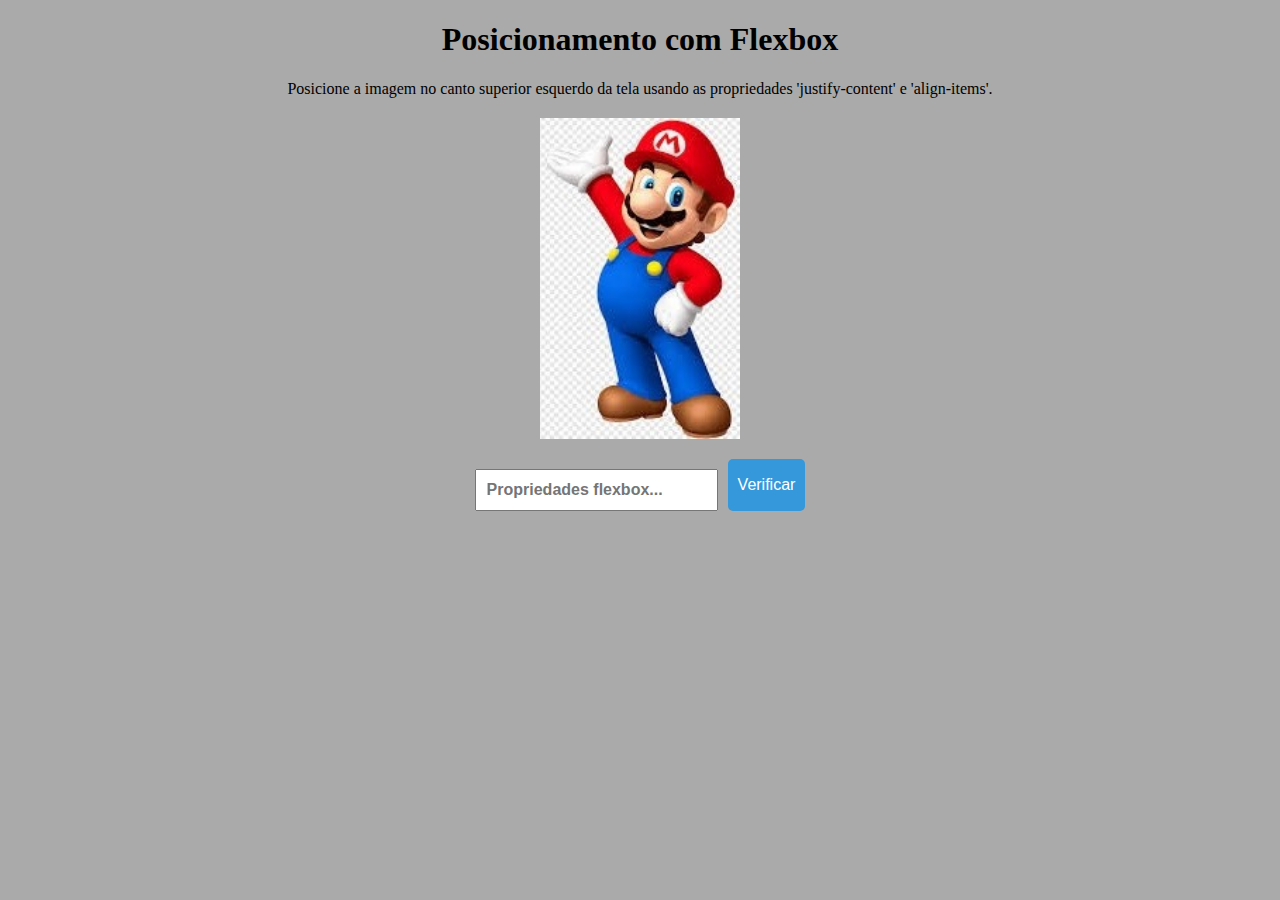
==== src/html/index.html @ 97d3c974 "att" ====
<!DOCTYPE html>
<html>

<head>
    <title>Flexbox</title>
    <meta charset="UTF-8" />
    <meta http-equiv="X-UA-Compatible" content="IE=edge" />
    <meta name="viewport" content="width=device-width, initial-scale=1.0" />
    <link rel="stylesheet" href="../css/styles.css" />
</head>

<body>
    <h1>Posicionamento com Flexbox</h1>
    <p id="texto-tarefa"></p>
    <div class="questao">
        <img src="../img/mario.jpg" alt="Imagem de exemplo" />
        <form class="teste">
            <input type="text" id="resposta" placeholder="Propriedades flexbox..." />
            <button type="submit">Verificar</button>
        </form>
        <p id="resultado"></p>
    </div>

    <!-- Modal com as novas tarefas -->
    <div for="resposta" id="modal" class="modal">
        <div class="conteudo-modal"></div>
    </div>

    <script src="../js/script.js"></script>
</body>

</html>
---- src/css/styles.css ----
* {
    box-sizing: border-box;
}

html,
body {
    margin: 0;
    padding: 0;
    background-color: #aaa;
}

h1 {
    text-align: center;
}

#texto-tarefa {
    display: block;
    text-align: center;
}

.questao {
    display: flex;
    flex-direction: column;
    align-items: center;
    margin: 20px;
    position: relative;
}

.questao img {
    width: 200px;
    height: auto;
}

.teste {
    display: flex;
    margin-top: 20px;
}

input[type="text"] {
    flex: 1;
    padding: 10px;
    margin-right: 10px;
    font-size: 16px;
}

button[type="submit"] {
    background-color: #3498db;
    color: #fff;
    padding: 10px;
    border: none;
    border-radius: 5px;
    cursor: pointer;
    font-size: 16px;
}

#resposta {
    margin-top: 10px;
    font-weight: bold;
}

.modal {
    display: none;
    position: fixed;
    z-index: 1;
    left: 0;
    top: 0;
    width: 100%;
    height: 100%;
    background-color: rgba(0, 0, 0, 0.4);
}

.modal-content {
    background-color: #fff;
    margin: 20% auto;
    padding: 20px;
    border: 1px solid #888;
    width: 80%;
    max-width: 500px;
}

.modal-content h2 {
    margin-top: 0;
}

.modal-content p {
    margin-bottom: 10px;
}

.close {
    color: #aaa;
    float: right;
    font-size: 28px;
    font-weight: bold;
}

.close:hover,
.close:focus {
    color: black;
    text-decoration: none;
    cursor: pointer;
}
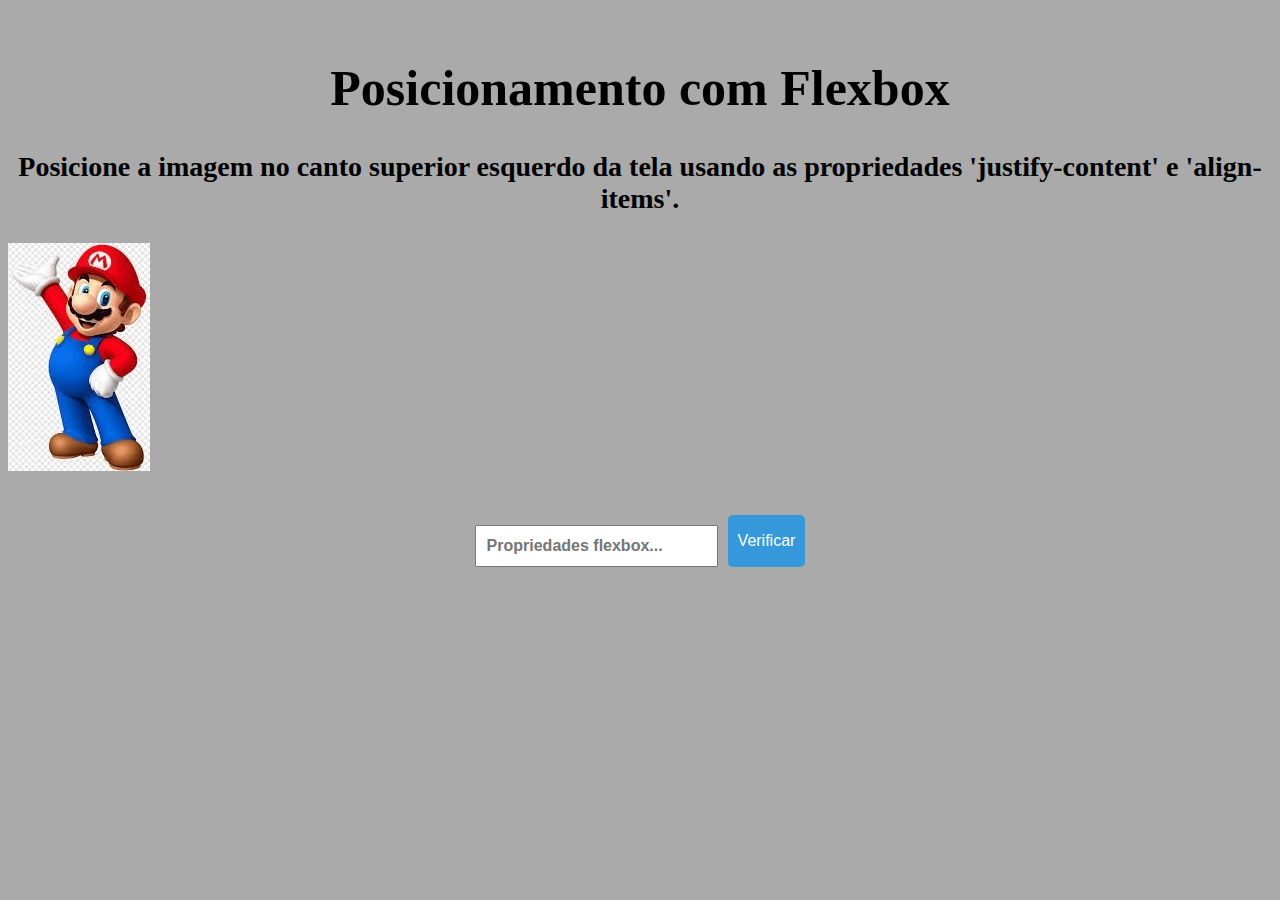
==== commit 0ce05324: "att" ====
--- a/src/html/index.html
+++ b/src/html/index.html
@@ -1,32 +1,35 @@
 <!DOCTYPE html>
 <html>
-
-<head>
+  <head>
     <title>Flexbox</title>
     <meta charset="UTF-8" />
     <meta http-equiv="X-UA-Compatible" content="IE=edge" />
     <meta name="viewport" content="width=device-width, initial-scale=1.0" />
     <link rel="stylesheet" href="../css/styles.css" />
-</head>
+  </head>
 
-<body>
+  <body>
     <h1>Posicionamento com Flexbox</h1>
     <p id="texto-tarefa"></p>
+    <img class="imagem" src="../img/mario.jpg" alt="Imagem de exemplo" />
+
     <div class="questao">
-        <img src="../img/mario.jpg" alt="Imagem de exemplo" />
-        <form class="teste">
-            <input type="text" id="resposta" placeholder="Propriedades flexbox..." />
-            <button type="submit">Verificar</button>
-        </form>
-        <p id="resultado"></p>
+      <form class="teste">
+        <input
+          type="text"
+          id="resposta"
+          placeholder="Propriedades flexbox..."
+        />
+        <button type="submit">Verificar</button>
+      </form>
+      <p id="resultado"></p>
     </div>
 
     <!-- Modal com as novas tarefas -->
     <div for="resposta" id="modal" class="modal">
-        <div class="conteudo-modal"></div>
+      <div class="conteudo-modal"></div>
     </div>
 
     <script src="../js/script.js"></script>
-</body>
-
-</html>+  </body>
+</html>
--- a/src/css/styles.css
+++ b/src/css/styles.css
@@ -4,19 +4,25 @@
 
 html,
 body {
-    margin: 0;
+  
+    margin-top: 2%;
     padding: 0;
     background-color: #aaa;
 }
 
 h1 {
     text-align: center;
+    font-size: 50px;
 }
 
 #texto-tarefa {
     display: block;
     text-align: center;
+    font-size: 28px;
+    font-weight: bolder;
+
 }
+
 
 .questao {
     display: flex;
@@ -83,7 +89,7 @@
 }
 
 .modal-content p {
-    margin-bottom: 10px;
+    margin-bottom: 11px;
 }
 
 .close {
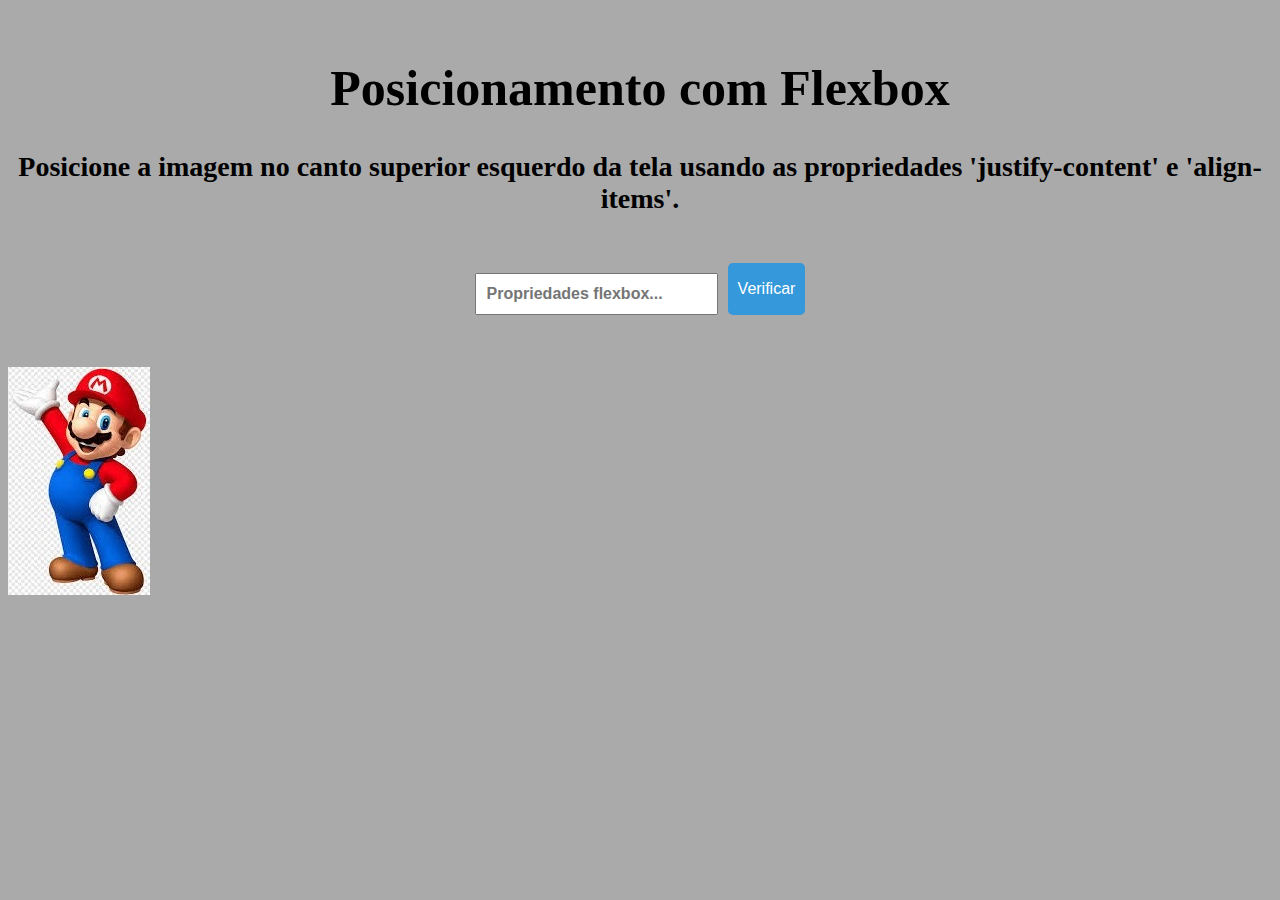
==== commit 55ede8b3: "att" ====
--- a/src/html/index.html
+++ b/src/html/index.html
@@ -11,7 +11,6 @@
   <body>
     <h1>Posicionamento com Flexbox</h1>
     <p id="texto-tarefa"></p>
-    <img class="imagem" src="../img/mario.jpg" alt="Imagem de exemplo" />
 
     <div class="questao">
       <form class="teste">
@@ -24,6 +23,7 @@
       </form>
       <p id="resultado"></p>
     </div>
+    <img class="imagem" src="../img/mario.jpg" alt="Imagem de exemplo" />
 
     <!-- Modal com as novas tarefas -->
     <div for="resposta" id="modal" class="modal">
--- a/src/css/styles.css
+++ b/src/css/styles.css
@@ -23,18 +23,12 @@
 
 }
 
-
 .questao {
+    position: relative;
     display: flex;
     flex-direction: column;
     align-items: center;
     margin: 20px;
-    position: relative;
-}
-
-.questao img {
-    width: 200px;
-    height: auto;
 }
 
 .teste {
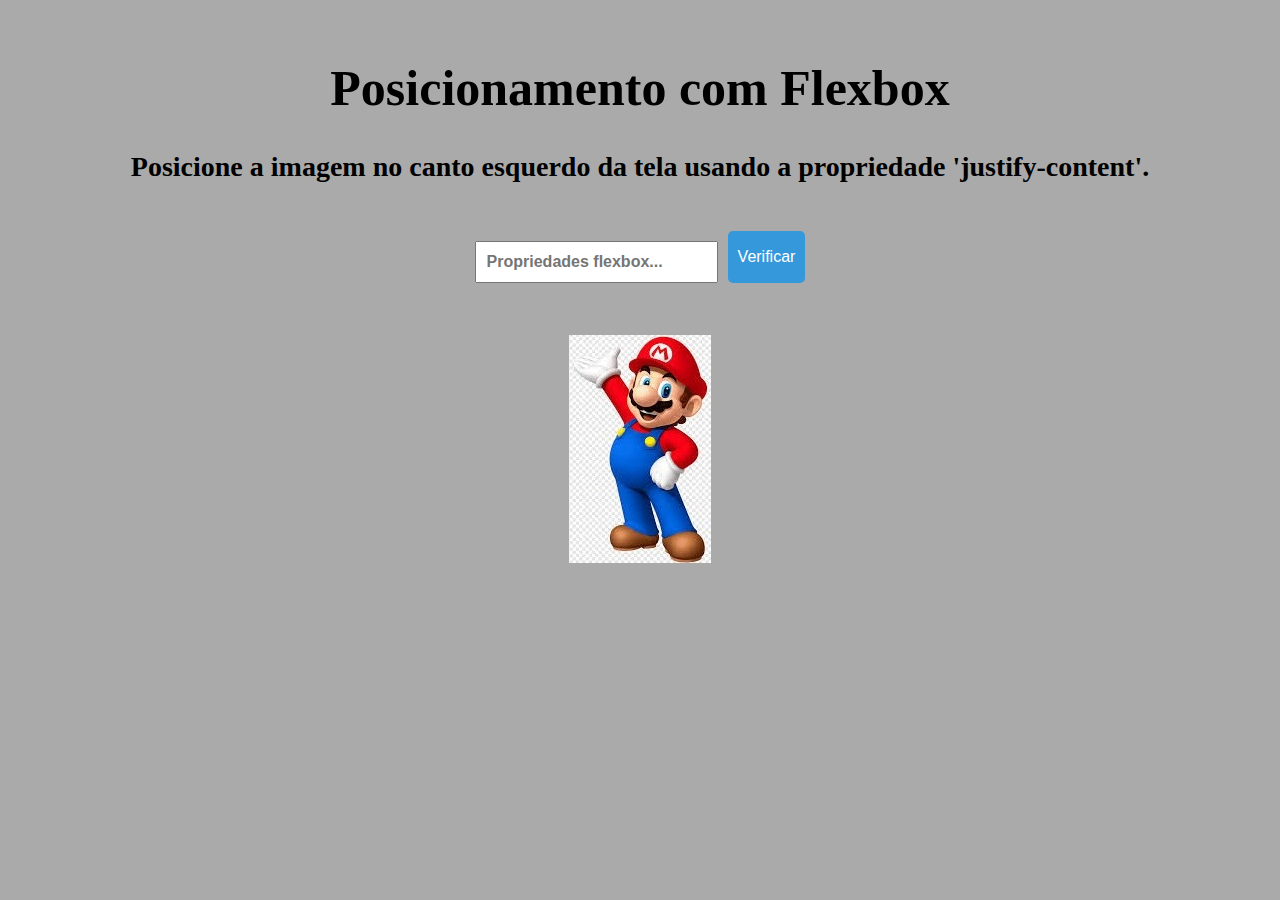
==== commit 35168ba1: "att" ====
--- a/src/html/index.html
+++ b/src/html/index.html
@@ -23,8 +23,9 @@
       </form>
       <p id="resultado"></p>
     </div>
-    <img class="imagem" src="../img/mario.jpg" alt="Imagem de exemplo" />
-
+    <div class="imgMario">
+      <img class="imagem" src="../img/mario.jpg" alt="Imagem de exemplo" />
+    </div>
     <!-- Modal com as novas tarefas -->
     <div for="resposta" id="modal" class="modal">
       <div class="conteudo-modal"></div>
--- a/src/css/styles.css
+++ b/src/css/styles.css
@@ -21,6 +21,12 @@
     font-size: 28px;
     font-weight: bolder;
 
+}
+
+.imgMario {
+    display: flex;
+    justify-content: center;
+    margin-bottom: 20px;
 }
 
 .questao {
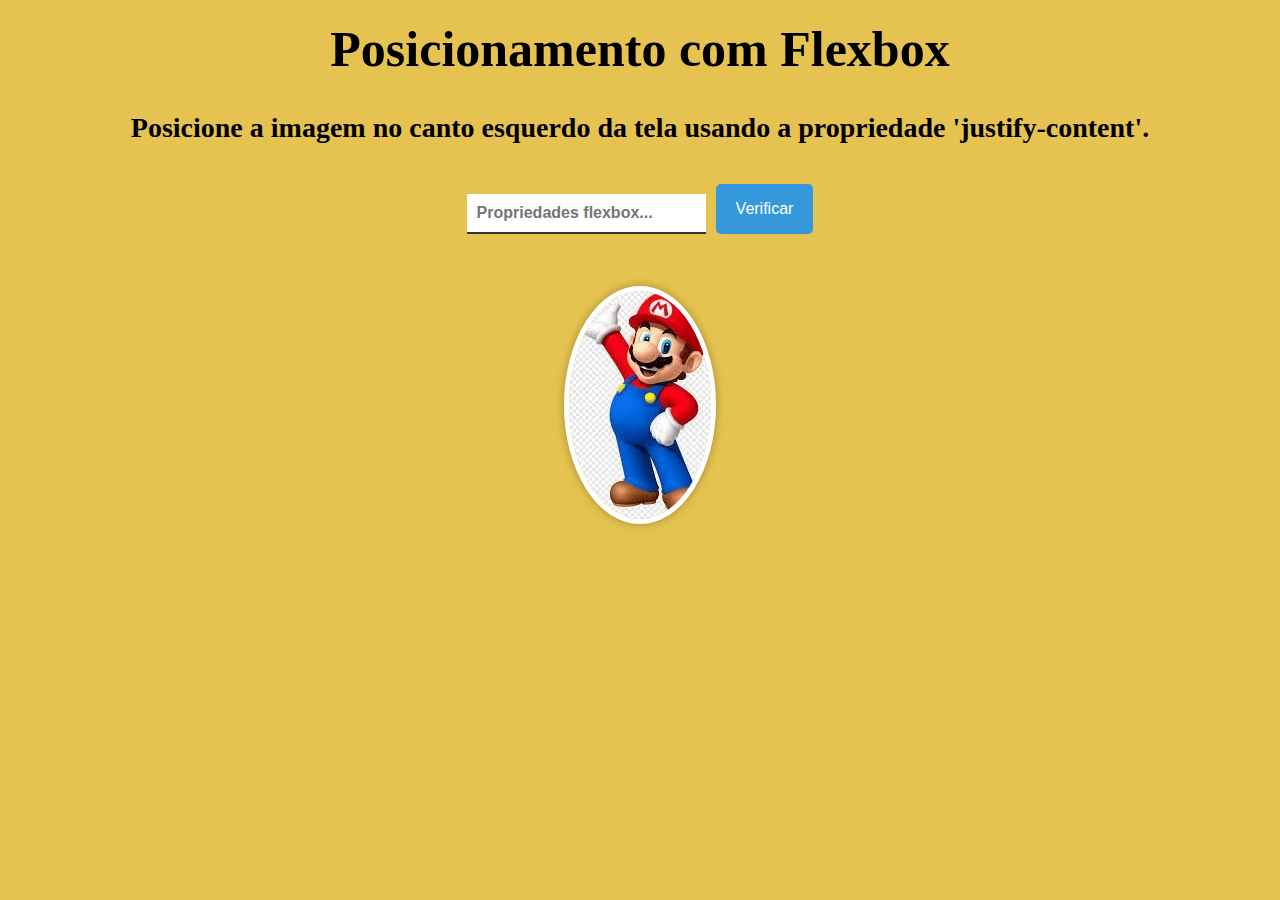
==== commit 7725f158: "att" ====
--- a/src/html/index.html
+++ b/src/html/index.html
@@ -24,11 +24,19 @@
       <p id="resultado"></p>
     </div>
     <div class="imgMario">
-      <img class="imagem" src="../img/mario.jpg" alt="Imagem de exemplo" />
+      <img
+        class="imagem elemento"
+        src="../img/mario.jpg"
+        alt="Imagem de exemplo"
+      />
     </div>
     <!-- Modal com as novas tarefas -->
     <div for="resposta" id="modal" class="modal">
-      <div class="conteudo-modal"></div>
+      <div class="modal-content">
+        <h2>Título do modal</h2>
+        <p>Conteúdo do modal...</p>
+        <span class="close">&times;</span>
+      </div>
     </div>
 
     <script src="../js/script.js"></script>
--- a/src/css/styles.css
+++ b/src/css/styles.css
@@ -1,70 +1,101 @@
 * {
     box-sizing: border-box;
+  }
+  
+  html,
+  body {
+    margin: 0;
+    padding: 0;
+    background-color: #e6c350;
 }
 
-html,
-body {
-  
-    margin-top: 2%;
-    padding: 0;
-    background-color: #aaa;
-}
 
-h1 {
+
+  h1 {
     text-align: center;
     font-size: 50px;
-}
-
-#texto-tarefa {
+    color: black;
+    margin-top: 20px;
+  }
+  
+  #texto-tarefa {
     display: block;
     text-align: center;
     font-size: 28px;
-    font-weight: bolder;
-
-}
-
-.imgMario {
+    font-weight: bold;
+    color: black;
+    margin-bottom: 20px;
+  }
+  
+  .imgMario {
     display: flex;
     justify-content: center;
-    margin-bottom: 20px;
-}
+    margin-bottom: 40px;
+  }
+  
+  .imagem {
+    border: 5px solid #fff;
+    border-radius: 50%;
+    box-shadow: 0 0 10px rgba(0, 0, 0, 0.3);
+    animation: rotate 4s linear infinite;
 
-.questao {
+  }
+  
+  @keyframes rotate {
+    0% {
+      transform: rotate(0);
+    }
+    100% {
+      transform: rotate(360deg);
+    }
+  }
+  
+  .questao {
     position: relative;
     display: flex;
     flex-direction: column;
     align-items: center;
     margin: 20px;
-}
-
-.teste {
+  }
+  
+  .teste {
     display: flex;
     margin-top: 20px;
-}
-
-input[type="text"] {
+  }
+  
+  input[type="text"] {
     flex: 1;
     padding: 10px;
     margin-right: 10px;
     font-size: 16px;
-}
-
-button[type="submit"] {
+    border: none;
+    border-bottom: 2px solid #333;
+    outline: none;
+    color: #555;
+  }
+  
+  button[type="submit"] {
     background-color: #3498db;
     color: #fff;
-    padding: 10px;
+    padding: 10px 20px;
     border: none;
     border-radius: 5px;
     cursor: pointer;
     font-size: 16px;
-}
-
-#resposta {
+    transition: background-color 0.3s ease;
+  }
+  
+  button[type="submit"]:hover {
+    background-color: #ff6b6b;
+  }
+  
+  #resposta {
     margin-top: 10px;
     font-weight: bold;
-}
-
-.modal {
+    color: #555;
+  }
+  
+  .modal {
     display: none;
     position: fixed;
     z-index: 1;
@@ -72,36 +103,52 @@
     top: 0;
     width: 100%;
     height: 100%;
-    background-color: rgba(0, 0, 0, 0.4);
-}
-
-.modal-content {
+    background-color: rgba(0, 0, 0, 0.8);
+  }
+  
+  .modal-content {
     background-color: #fff;
     margin: 20% auto;
     padding: 20px;
-    border: 1px solid #888;
+    border-radius: 10px;
     width: 80%;
     max-width: 500px;
-}
-
-.modal-content h2 {
-    margin-top: 0;
-}
-
-.modal-content p {
-    margin-bottom: 11px;
-}
-
-.close {
+    animation: fade-in 0.5s ease;
+  }
+  
+  @keyframes fade-in {
+    0% {
+      opacity: 0;
+      transform: translateY(-20px);
+    }
+    100% {
+      opacity: 1;
+      transform: translateY(0);
+    }
+  }
+  
+  .modal-content h2 {
+    margin: 0;
+    font-size: 24px;
+    color: #333;
+  }
+  
+  .modal-content p {
+    margin: 0 0 10px;
+    color: #555;
+  }
+  
+  .close {
     color: #aaa;
     float: right;
     font-size: 28px;
     font-weight: bold;
-}
+    cursor: pointer;
+  }
+  
+  .close:hover,
+  .close:focus {
+    color: #333;
+  }
 
-.close:hover,
-.close:focus {
-    color: black;
-    text-decoration: none;
-    cursor: pointer;
-}+  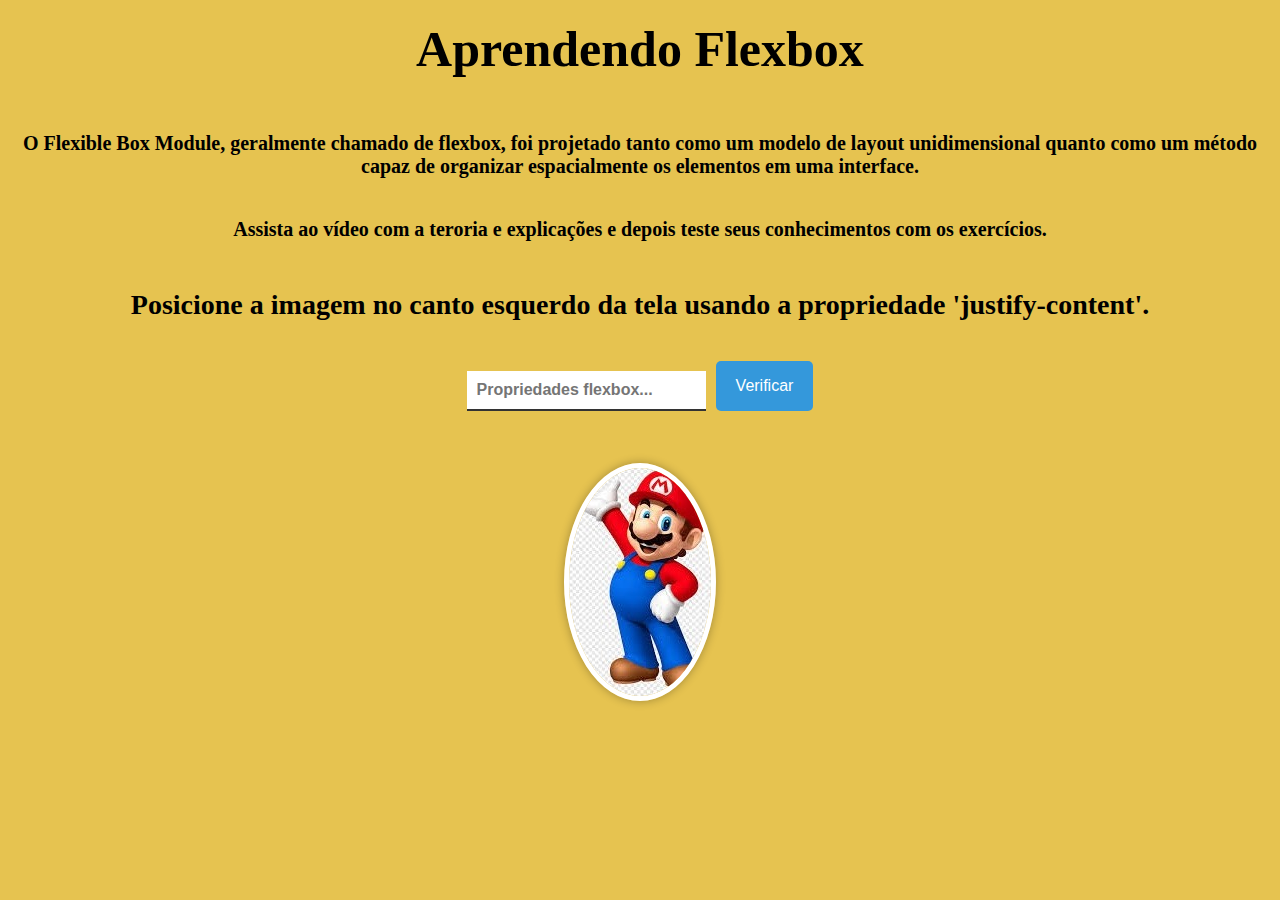
==== commit 64a00c68: "JRMS" ====
--- a/src/html/index.html
+++ b/src/html/index.html
@@ -9,7 +9,15 @@
   </head>
 
   <body>
-    <h1>Posicionamento com Flexbox</h1>
+    <h1>Aprendendo Flexbox</h1>
+    <div class="questao"><p class="introducao"> O Flexible Box Module, geralmente chamado de flexbox,
+      foi projetado tanto como um modelo de layout unidimensional
+       quanto como um método capaz de organizar espacialmente os
+        elementos em uma interface.</p>
+        <p class="introducao"> Assista ao vídeo com a teroria e explicações e depois
+          teste seus conhecimentos com os exercícios.</p>
+          </div>
+
     <p id="texto-tarefa"></p>
 
     <div class="questao">
--- a/src/css/styles.css
+++ b/src/css/styles.css
@@ -27,6 +27,16 @@
     margin-bottom: 20px;
   }
   
+  .introducao {
+    display: block;
+    text-align: center;
+    font-size: 20px;
+    font-weight: bold;
+    color: black;
+    margin-bottom: 20px;
+  }
+
+
   .imgMario {
     display: flex;
     justify-content: center;
@@ -56,6 +66,7 @@
     flex-direction: column;
     align-items: center;
     margin: 20px;
+    
   }
   
   .teste {
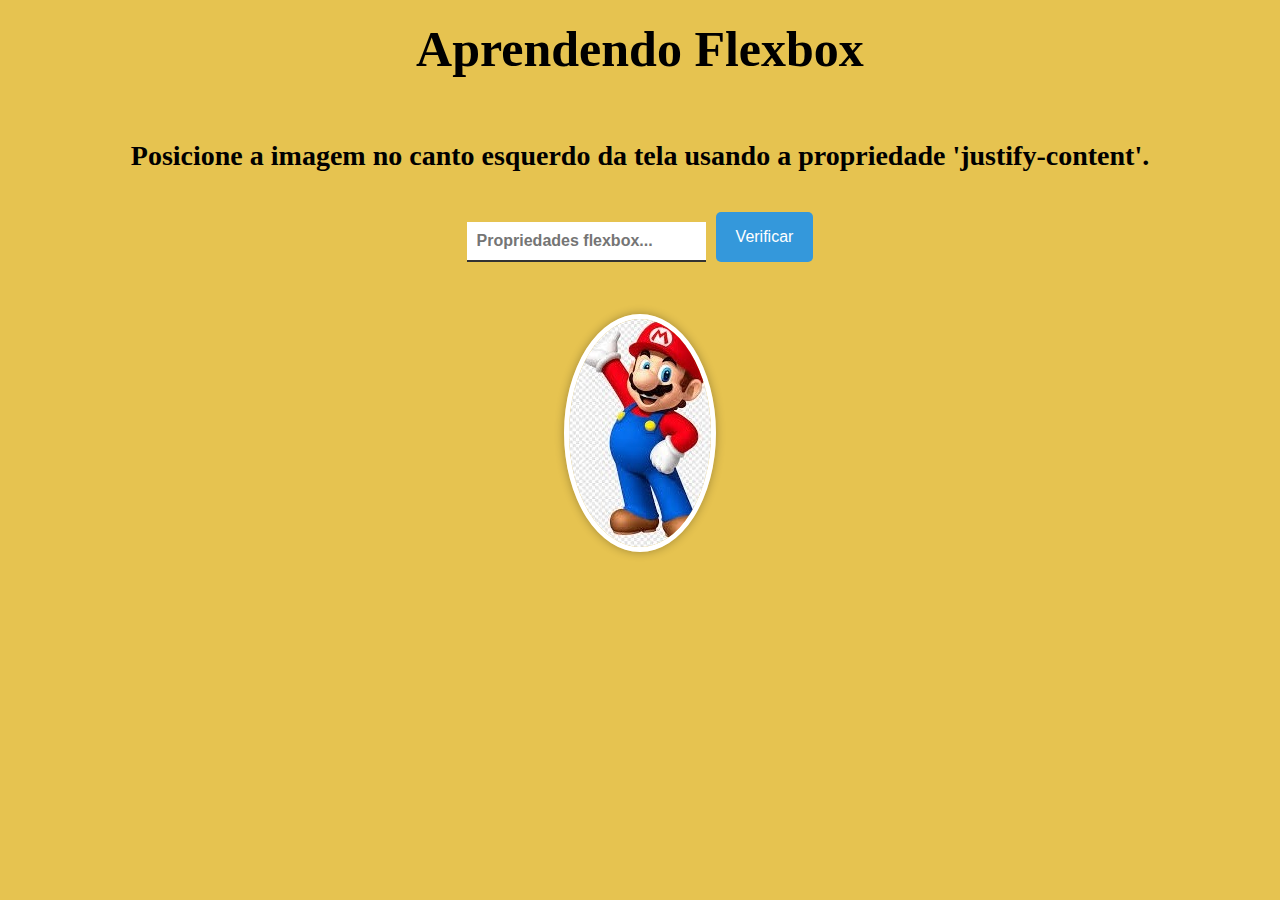
==== commit 998602e5: "att" ====
--- a/src/html/index.html
+++ b/src/html/index.html
@@ -10,13 +10,7 @@
 
   <body>
     <h1>Aprendendo Flexbox</h1>
-    <div class="questao"><p class="introducao"> O Flexible Box Module, geralmente chamado de flexbox,
-      foi projetado tanto como um modelo de layout unidimensional
-       quanto como um método capaz de organizar espacialmente os
-        elementos em uma interface.</p>
-        <p class="introducao"> Assista ao vídeo com a teroria e explicações e depois
-          teste seus conhecimentos com os exercícios.</p>
-          </div>
+    <div class="questao"></div>
 
     <p id="texto-tarefa"></p>
 
--- a/src/css/styles.css
+++ b/src/css/styles.css
@@ -8,8 +8,6 @@
     padding: 0;
     background-color: #e6c350;
 }
-
-
 
   h1 {
     text-align: center;
@@ -27,14 +25,7 @@
     margin-bottom: 20px;
   }
   
-  .introducao {
-    display: block;
-    text-align: center;
-    font-size: 20px;
-    font-weight: bold;
-    color: black;
-    margin-bottom: 20px;
-  }
+
 
 
   .imgMario {
@@ -56,7 +47,7 @@
       transform: rotate(0);
     }
     100% {
-      transform: rotate(360deg);
+      transform: rotate(180deg);
     }
   }
   
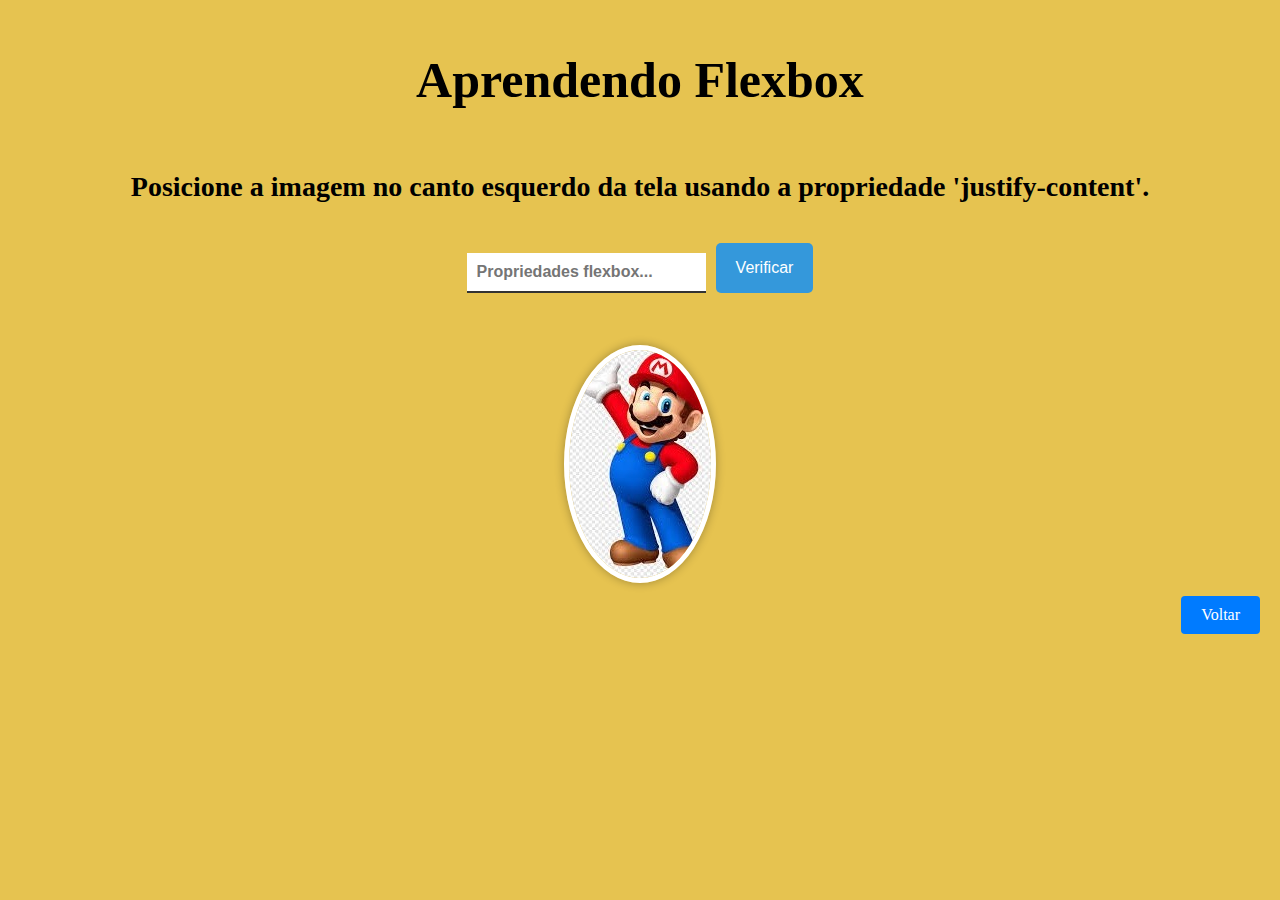
==== commit 9c8c376e: "att" ====
--- a/src/html/index.html
+++ b/src/html/index.html
@@ -41,6 +41,8 @@
       </div>
     </div>
 
+    <a id="btn-voltar" href="./home.html" class="btn-voltar">Voltar</a>
+
     <script src="../js/script.js"></script>
   </body>
 </html>
--- a/src/css/styles.css
+++ b/src/css/styles.css
@@ -1,156 +1,172 @@
 * {
-    box-sizing: border-box;
-  }
-  
-  html,
-  body {
-    margin: 0;
-    padding: 0;
-    background-color: #e6c350;
+  box-sizing: border-box;
 }
 
-  h1 {
-    text-align: center;
-    font-size: 50px;
-    color: black;
-    margin-top: 20px;
+html,
+body {
+  margin: 0;
+  padding: 0;
+  background-color: #e6c350;
+  margin-top: 2%;
+}
+
+h1 {
+  text-align: center;
+  font-size: 50px;
+  color: black;
+  margin-top: 20px;
+}
+
+#texto-tarefa {
+  display: block;
+  text-align: center;
+  font-size: 28px;
+  font-weight: bold;
+  color: black;
+  margin-bottom: 20px;
+}
+
+.imgMario {
+  display: flex;
+  justify-content: center;
+  margin-bottom: 40px;
+}
+
+.imagem {
+  border: 5px solid #fff;
+  border-radius: 50%;
+  box-shadow: 0 0 10px rgba(0, 0, 0, 0.3);
+  animation: rotate 4s linear infinite;
+}
+
+@keyframes rotate {
+  0% {
+    transform: rotate(0);
   }
-  
-  #texto-tarefa {
-    display: block;
-    text-align: center;
-    font-size: 28px;
-    font-weight: bold;
-    color: black;
-    margin-bottom: 20px;
+  100% {
+    transform: rotate(180deg);
   }
-  
+}
 
+.questao {
+  position: relative;
+  display: flex;
+  flex-direction: column;
+  align-items: center;
+  margin: 20px;
+}
 
+.teste {
+  display: flex;
+  margin-top: 20px;
+}
 
-  .imgMario {
-    display: flex;
-    justify-content: center;
-    margin-bottom: 40px;
+input[type="text"] {
+  flex: 1;
+  padding: 10px;
+  margin-right: 10px;
+  font-size: 16px;
+  border: none;
+  border-bottom: 2px solid #333;
+  outline: none;
+  color: #555;
+}
+
+button[type="submit"] {
+  background-color: #3498db;
+  color: #fff;
+  padding: 10px 20px;
+  border: none;
+  border-radius: 5px;
+  cursor: pointer;
+  font-size: 16px;
+  transition: background-color 0.3s ease;
+}
+
+button[type="submit"]:hover {
+  background-color: #ff6b6b;
+}
+
+#resposta {
+  margin-top: 10px;
+  font-weight: bold;
+  color: #555;
+}
+
+.modal {
+  display: none;
+  position: fixed;
+  z-index: 1;
+  left: 0;
+  top: 0;
+  width: 100%;
+  height: 100%;
+  background-color: rgba(0, 0, 0, 0.8);
+}
+
+.modal-content {
+  background-color: #fff;
+  margin: 20% auto;
+  padding: 20px;
+  border-radius: 10px;
+  width: 80%;
+  max-width: 500px;
+  animation: fade-in 0.5s ease;
+}
+
+@keyframes fade-in {
+  0% {
+    opacity: 0;
+    transform: translateY(-20px);
   }
-  
-  .imagem {
-    border: 5px solid #fff;
-    border-radius: 50%;
-    box-shadow: 0 0 10px rgba(0, 0, 0, 0.3);
-    animation: rotate 4s linear infinite;
+  100% {
+    opacity: 1;
+    transform: translateY(0);
+  }
+}
 
-  }
-  
-  @keyframes rotate {
-    0% {
-      transform: rotate(0);
-    }
-    100% {
-      transform: rotate(180deg);
-    }
-  }
-  
-  .questao {
-    position: relative;
-    display: flex;
-    flex-direction: column;
-    align-items: center;
-    margin: 20px;
-    
-  }
-  
-  .teste {
-    display: flex;
-    margin-top: 20px;
-  }
-  
-  input[type="text"] {
-    flex: 1;
-    padding: 10px;
-    margin-right: 10px;
-    font-size: 16px;
-    border: none;
-    border-bottom: 2px solid #333;
-    outline: none;
-    color: #555;
-  }
-  
-  button[type="submit"] {
-    background-color: #3498db;
-    color: #fff;
-    padding: 10px 20px;
-    border: none;
-    border-radius: 5px;
-    cursor: pointer;
-    font-size: 16px;
-    transition: background-color 0.3s ease;
-  }
-  
-  button[type="submit"]:hover {
-    background-color: #ff6b6b;
-  }
-  
-  #resposta {
-    margin-top: 10px;
-    font-weight: bold;
-    color: #555;
-  }
-  
-  .modal {
-    display: none;
-    position: fixed;
-    z-index: 1;
-    left: 0;
-    top: 0;
-    width: 100%;
-    height: 100%;
-    background-color: rgba(0, 0, 0, 0.8);
-  }
-  
-  .modal-content {
-    background-color: #fff;
-    margin: 20% auto;
-    padding: 20px;
-    border-radius: 10px;
-    width: 80%;
-    max-width: 500px;
-    animation: fade-in 0.5s ease;
-  }
-  
-  @keyframes fade-in {
-    0% {
-      opacity: 0;
-      transform: translateY(-20px);
-    }
-    100% {
-      opacity: 1;
-      transform: translateY(0);
-    }
-  }
-  
-  .modal-content h2 {
-    margin: 0;
-    font-size: 24px;
-    color: #333;
-  }
-  
-  .modal-content p {
-    margin: 0 0 10px;
-    color: #555;
-  }
-  
-  .close {
-    color: #aaa;
-    float: right;
-    font-size: 28px;
-    font-weight: bold;
-    cursor: pointer;
-  }
-  
-  .close:hover,
-  .close:focus {
-    color: #333;
-  }
+.modal-content h2 {
+  margin: 0;
+  font-size: 24px;
+  color: #333;
+}
 
-  +.modal-content p {
+  margin: 0 0 10px;
+  color: #555;
+}
+
+.close {
+  color: #aaa;
+  float: right;
+  font-size: 28px;
+  font-weight: bold;
+  cursor: pointer;
+}
+
+.close:hover,
+.close:focus {
+  color: #333;
+}
+
+.btn-voltar {
+  position: absolute;
+  top: 20px;
+  right: 20px;
+  display: inline-block;
+  padding: 10px 20px;
+  font-size: 16px;
+  background-color: #007bff;
+  color: #fff;
+  text-decoration: none;
+  border-radius: 4px;
+  margin-top: 45%;
+}
+
+.btn-voltar:hover {
+  background-color: #9c1eaf;
+}
+
+.questao {
+  clear: both;
+}
